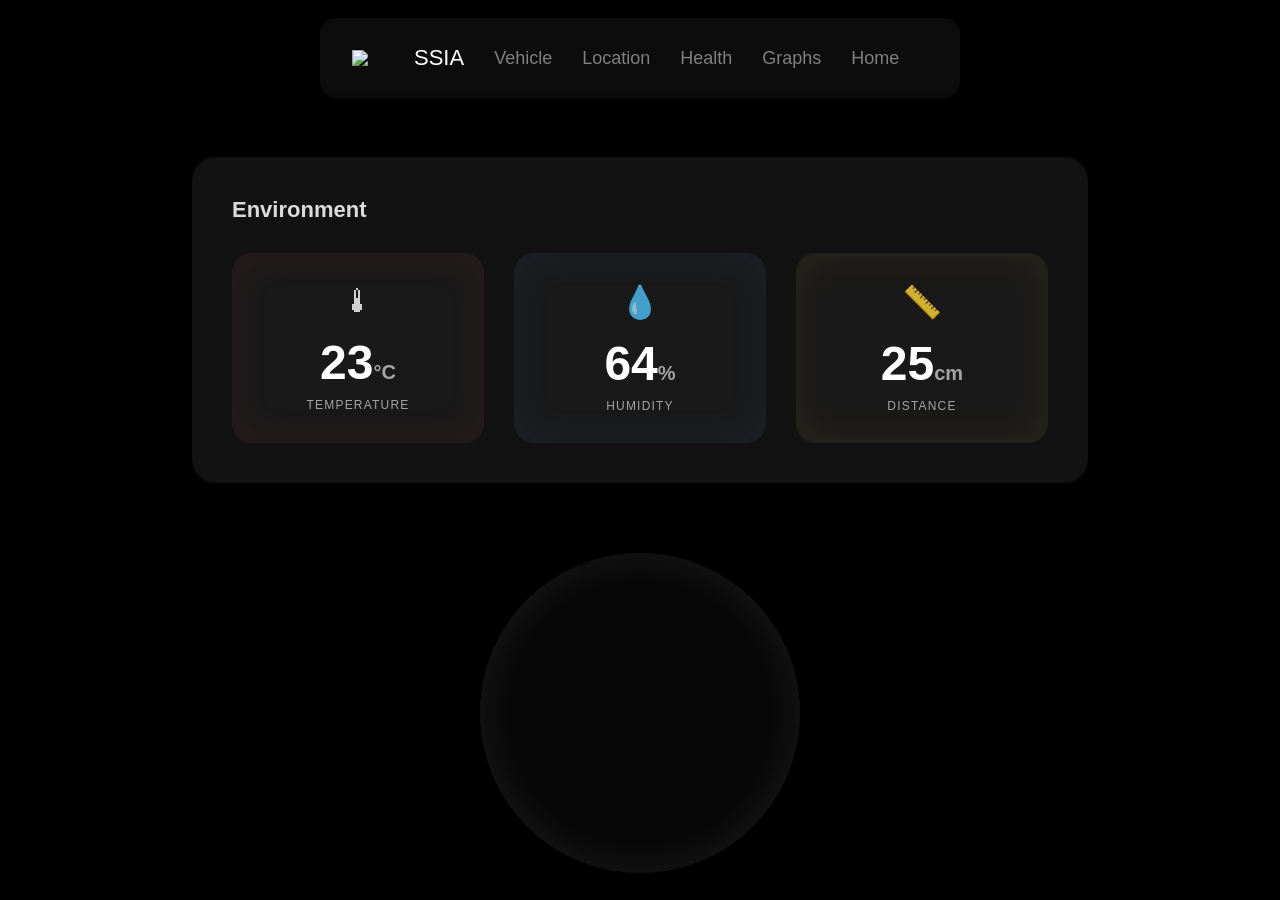
==== Designing Webpage/health.html @ 0569c937 "Added health page" ====
<!DOCTYPE html>
<html lang="en">

<head>
    <meta charset="UTF-8">
    <meta name="viewport" content="width=device-width, initial-scale=1.0">
    <title>SSIA</title>
    <link rel="stylesheet" href="style4.css">
</head>

<body>
    <div id="wrapper">
        <div id="Background">

            <div id="Menu">

                <div id="logo">
                    <img src="https://www.nicepng.com/png/full/89-891434_white-car-icon-png-car-icon-green-png.png">
                    <p>SSIA</p>
                </div>

                <div class="item">
                    <a href="vehicle.html" target="_self">
                        Vehicle
                    </a>

                </div>

                <div class="item">
                    <a href="location.html" target="_self">
                        Location
                    </a>
                </div>

                <div class="item">
                    <a href="HomePage3_index.html" target="_self">
                        Health
                    </a>
                </div>

                <div class="item">
                    <a href="HomePage3_index.html" target="_self">
                        Graphs
                    </a>
                </div>

                <div class="item">
                    <a href="main.html" target="_self">
                        Home
                    </a>
                </div>

                <div class="nav-right"></div>
            </div>

            <div id="container">
                <div class="object object-1">

                </div>
                <div class="object object-2">

                </div>
                <div class="object object-3">

                </div>
            </div>

            <div class="container">
                <h2>Environment</h2>

                <div class="container-grid">
                    <div class="container-tile temp">
                        <span class="icon">🌡</span>
                        <h3>23<span>°C</span></h3>
                        <p>Temperature</p>
                    </div>

                    <div class="container-tile humidity">
                        <span class="icon">💧</span>
                        <h3>64<span>%</span></h3>
                        <p>Humidity</p>
                    </div>

                    <div class="container-tile distance">
                        <span class="icon">📏</span>
                        <h3>25<span>cm</span></h3>
                        <p>Distance</p>
                    </div>
                </div>
            </div>

            <div class="Camera">
                <img id="camera" src="%IP%" alt="Camera feed">
            </div>

        </div>
    </div>
</body>

</html>
---- Designing Webpage/style4.css ----
* {
    margin: 0px;
    padding: 0px;
    font-family: Arial, Helvetica, sans-serif;
    box-sizing: border-box;
}

#wrapper {
    width: 100%;
    margin: auto;
}

.clearfix::after {
    clear: both;
    display: block;
    content: "";
}

#Background {
    min-height: 100vh;
    width: 100%;
    background-color: black;
    display: flex;
    justify-content: center;
    align-items: flex-start;
    padding-top: 120px; 
    flex-direction: column;
}


#Menu img {
    width: 50px;
}

#Menu {
    position: absolute;
    top: 2%;
    left: 50%;
    transform: translateX(-50%);
    width: 50%;
    min-height: 80px;

    display: flex;
    align-items: center;

    background: rgba(15, 15, 15, 0.85);
    backdrop-filter: blur(20px);
    border-radius: 16px;
    padding: 0 32px;
    gap: 20px;
}


#logo {
    display: flex;
    align-items: center;
    gap: 12px;
    color: white;
    font-size: 22px;
}

#Menu a {
    text-decoration: none;
    color: gray;
    margin-left: 10px;
    font-size: 18px;
}


#Menu a:hover {
    color: white;
    font-size: 19px;
}

#logo, .item, .nav-right {
    flex: 1;
    display: flex;
    align-items: center;
}

#logo{
    gap: 12px;
    color: white;
    font-size: 22px;
}


.item {
    justify-content: center;
    gap: 28px;
}


.nav-right {
    justify-content: flex-end;
}

.container {
  width: 70%;
  margin: 10px auto;
  padding: 40px;
  border-radius: 24px;
  background: rgba(20,20,20,0.9);
  backdrop-filter: blur(20px);
  box-shadow: 0 30px 80px rgba(0,0,0,0.8);
  color: white;
}

.container h2 {
  font-size: 22px;
  margin-bottom: 30px;
  opacity: 0.85;
}


.container-grid {
  display: grid;
  grid-template-columns: repeat(3, 1fr);
  gap: 30px;
}


.container-tile {
  background: rgba(255,255,255,0.03);
  border-radius: 20px;
  padding: 30px;
  box-shadow: inset 0 0 0 1px rgba(255,255,255,0.06);
  transition: transform .3s, box-shadow .3s;
  text-align: center;
}

.container-tile:hover {
  transform: translateY(-8px);
  box-shadow: 0 20px 60px rgba(0,0,0,0.8);
}

.container-tile .icon {
  font-size: 32px;
  opacity: .8;
}

.container-tile h3 {
  font-size: 48px;
  margin: 15px 0 8px;
  font-weight: 600;
}

.container-tile h3 span {
  font-size: 20px;
  opacity: .6;
}

.container-tile p {
  letter-spacing: .1em;
  font-size: 12px;
  text-transform: uppercase;
  opacity: .6;
}

.temp { box-shadow: inset 0 0 40px rgba(255,80,80,.08); }
.humidity { box-shadow: inset 0 0 40px rgba(80,160,255,.08); }
.distance { box-shadow: inset 0 0 40px rgba(255,200,80,.08); }

.Camera {
  width: 320px;
  height: 320px;
  margin: 60px auto 0;
  border-radius: 50%;
  position: relative;

  background: rgba(255,255,255,0.03);
  backdrop-filter: blur(20px);
  box-shadow:
      0 40px 80px rgba(0,0,0,0.8),
      inset 0 0 40px rgba(255,255,255,0.08);
  
  overflow: hidden;
}


.Camera img {
  width: 100%;
  height: 100%;
  object-fit: cover;
  border-radius: 50%;
  opacity: 0.9;
}


.Camera::before {
  content: "";
  position: absolute;
  inset: 0;
  border-radius: 50%;
  box-shadow: 0 0 40px rgba(80,160,255,.3);
  pointer-events: none;
}
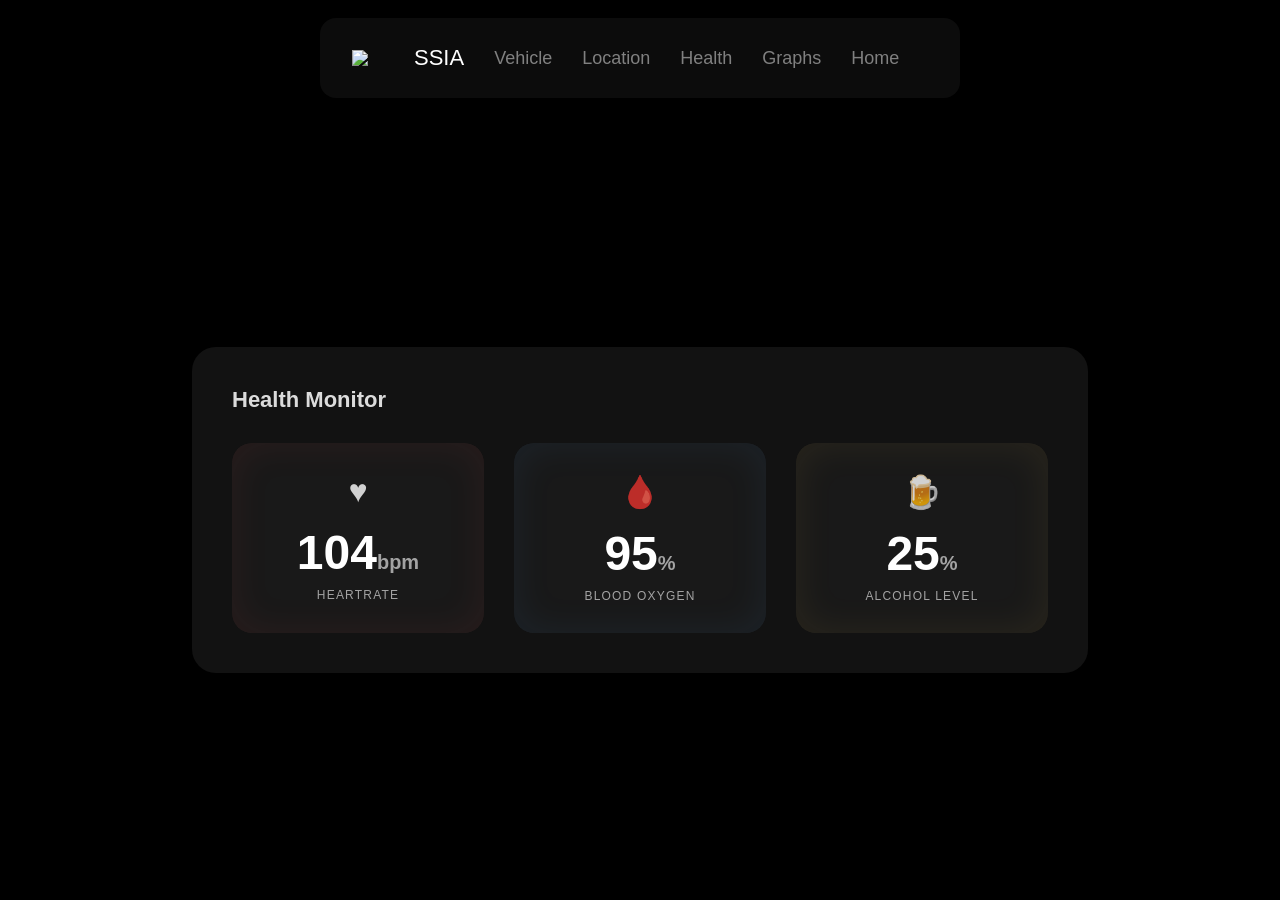
==== commit 788facf5: "Added heartrate, blood oxygen and alcohol level to health page" ====
--- a/Designing Webpage/health.html
+++ b/Designing Webpage/health.html
@@ -33,7 +33,7 @@
                 </div>
 
                 <div class="item">
-                    <a href="HomePage3_index.html" target="_self">
+                    <a href="health.html" target="_self">
                         Health
                     </a>
                 </div>
@@ -66,31 +66,27 @@
             </div>
 
             <div class="container">
-                <h2>Environment</h2>
+                <h2>Health Monitor</h2>
 
                 <div class="container-grid">
-                    <div class="container-tile temp">
-                        <span class="icon">🌡</span>
-                        <h3>23<span>°C</span></h3>
-                        <p>Temperature</p>
+                    <div class="container-tile heartrate">
+                        <span class="icon">♥️</span>
+                        <h3>104<span>bpm</span></h3>
+                        <p>HeartRate</p>
                     </div>
 
-                    <div class="container-tile humidity">
-                        <span class="icon">💧</span>
-                        <h3>64<span>%</span></h3>
-                        <p>Humidity</p>
+                    <div class="container-tile blood">
+                        <span class="icon">🩸</span>
+                        <h3>95<span>%</span></h3>
+                        <p>Blood Oxygen</p>
                     </div>
 
-                    <div class="container-tile distance">
-                        <span class="icon">📏</span>
-                        <h3>25<span>cm</span></h3>
-                        <p>Distance</p>
+                    <div class="container-tile alcohol">
+                        <span class="icon">🍺</span>
+                        <h3>25<span>%</span></h3>
+                        <p>Alcohol Level</p>
                     </div>
                 </div>
-            </div>
-
-            <div class="Camera">
-                <img id="camera" src="%IP%" alt="Camera feed">
             </div>
 
         </div>
--- a/Designing Webpage/style4.css
+++ b/Designing Webpage/style4.css
@@ -157,41 +157,10 @@
   opacity: .6;
 }
 
-.temp { box-shadow: inset 0 0 40px rgba(255,80,80,.08); }
-.humidity { box-shadow: inset 0 0 40px rgba(80,160,255,.08); }
-.distance { box-shadow: inset 0 0 40px rgba(255,200,80,.08); }
-
-.Camera {
-  width: 320px;
-  height: 320px;
-  margin: 60px auto 0;
-  border-radius: 50%;
-  position: relative;
-
-  background: rgba(255,255,255,0.03);
-  backdrop-filter: blur(20px);
-  box-shadow:
-      0 40px 80px rgba(0,0,0,0.8),
-      inset 0 0 40px rgba(255,255,255,0.08);
-  
-  overflow: hidden;
-}
+.heartrate { box-shadow: inset 0 0 40px rgba(255,80,80,.08); }
+.blood { box-shadow: inset 0 0 40px rgba(80,160,255,.08); }
+.alcohol { box-shadow: inset 0 0 40px rgba(255,200,80,.08); }
 
 
-.Camera img {
-  width: 100%;
-  height: 100%;
-  object-fit: cover;
-  border-radius: 50%;
-  opacity: 0.9;
-}
 
 
-.Camera::before {
-  content: "";
-  position: absolute;
-  inset: 0;
-  border-radius: 50%;
-  box-shadow: 0 0 40px rgba(80,160,255,.3);
-  pointer-events: none;
-}
